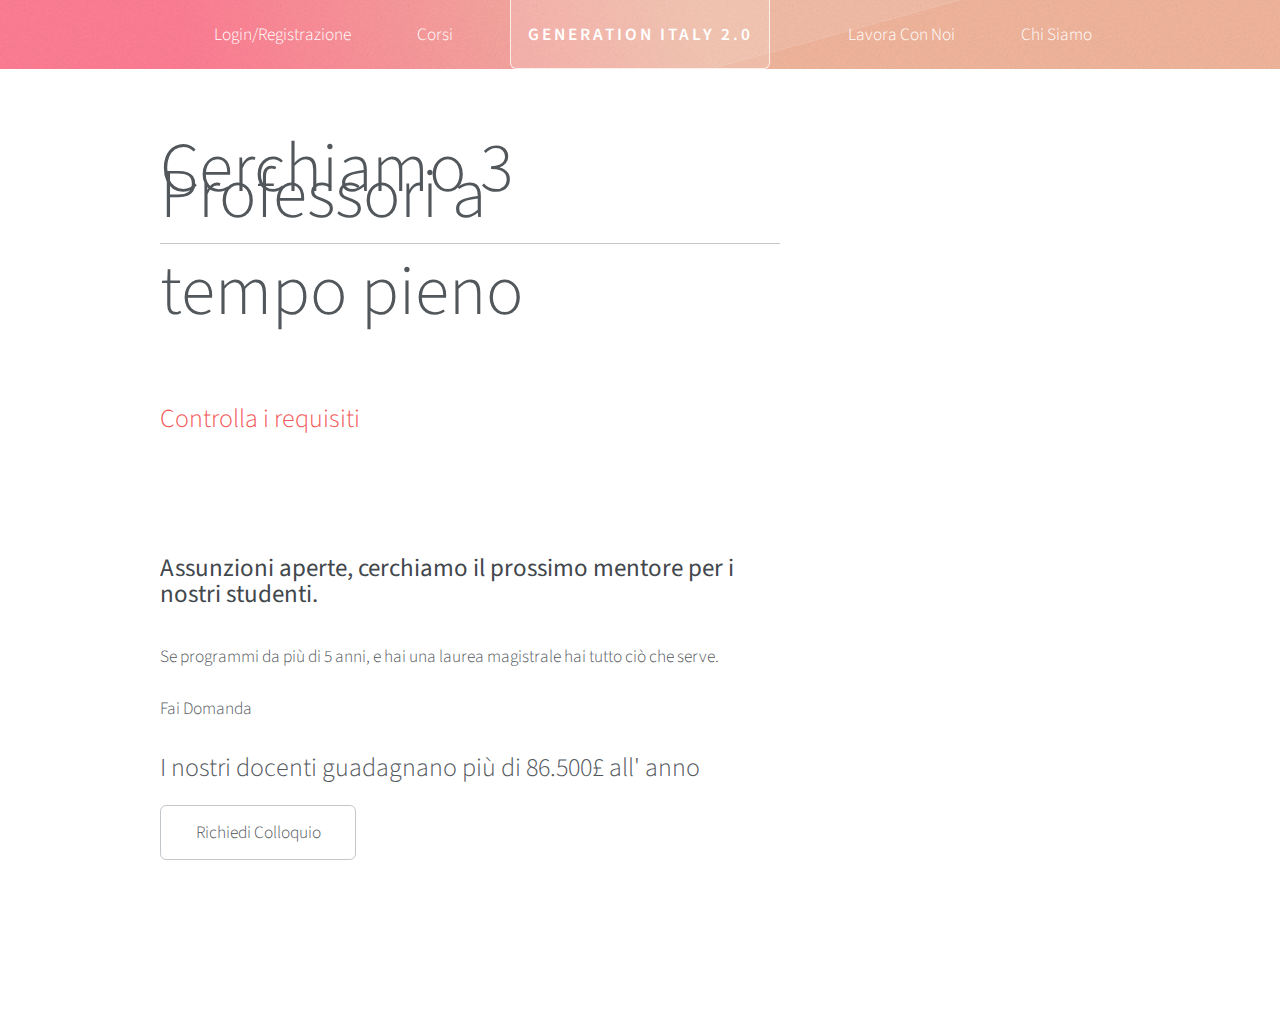
==== assunzioni.html @ 3498b065 "commit 3a pag" ====
<!DOCTYPE HTML>
<!--
	Telephasic by HTML5 UP
	html5up.net | @ajlkn
	Free for personal and commercial use under the CCA 3.0 license (html5up.net/license)
-->
<html>
	<head>
		<title>Generation Italy 2.0</title>
		<meta charset="utf-8" />
		<meta name="viewport" content="width=device-width, initial-scale=1, user-scalable=no" />
		<link rel="stylesheet" href="assets/css/main.css" />
	</head>
	<body class="right-sidebar is-preload">
        <div id="page-wrapper">

			<!-- Header -->
				<div id="header-wrapper">
					<div id="header" class="container">

						<!-- Logo -->
							<h1 id="logo"><a href="index.html">Generation Italy 2.0</a></h1>

						<!-- Nav -->
							<nav id="nav">
								<ul>
									<li>
										<a href="#">Login/Registrazione</a>
										<ul>
											<li><a href="#">Login</a></li>
											<li><a href="#">Registrazione</a></li>
										</ul>
									</li>
									<li><a href="corsi.html">Corsi</a></li>
									<li class="break"><a href="LavoraConNoi.html">Lavora Con Noi</a></li>
									<li><a href="ChiSiamo.html">Chi Siamo</a></li>
								</ul>
							</nav>

					</div>
				</div>

			<!-- Main -->
				<div class="wrapper">
					<div class="container" id="main">
						<div class="row gtr-150">
							<div class="col-8 col-12-narrower">

								<!-- Content -->
									<article id="content">
										<header>
											
                                             <strong><h1 style="font-size: 70px; padding-bottom: 12%;">Cerchiamo 3 Professori a <hr> tempo pieno</h1></strong>
											<p>Controlla i requisiti</p>
										</header>
										<a href="#" class="image featured"><img src="images/pic01.jpg" alt="" /></a>
										<b><p style="font-size: 25px;">Assunzioni aperte, cerchiamo il prossimo mentore per i nostri studenti.</p></b>
										<p>Se programmi da più di 5 anni, e hai una laurea magistrale hai tutto ciò che serve.</p>
                                        <p>Fai Domanda</p>
                                        <h3>I nostri docenti guadagnano più di 86.500£ all' anno</h3>
										<ul class="actions">
											<li><a href="pesceDaprile.html" class="button">Richiedi Colloquio</a></li>
										</ul>
									</article>

							</div>
		<!-- Scripts -->
			<script src="assets/js/jquery.min.js"></script>
			<script src="assets/js/jquery.dropotron.min.js"></script>
			<script src="assets/js/browser.min.js"></script>
			<script src="assets/js/breakpoints.min.js"></script>
			<script src="assets/js/util.js"></script>
			<script src="assets/js/main.js"></script>

	</body>
</html>
---- assets/css/main.css ----
@import url("fontawesome-all.min.css");
@import url("https://fonts.googleapis.com/css?family=Source+Sans+Pro:300,300italic,400,400italic,600");

/*
	Telephasic by HTML5 UP
	html5up.net | @ajlkn
	Free for personal and commercial use under the CCA 3.0 license (html5up.net/license)
*/

html, body, div, span, applet, object,
iframe, h1, h2, h3, h4, h5, h6, p, blockquote,
pre, a, abbr, acronym, address, big, cite,
code, del, dfn, em, img, ins, kbd, q, s, samp,
small, strike, strong, sub, sup, tt, var, b,
u, i, center, dl, dt, dd, ol, ul, li, fieldset,
form, label, legend, table, caption, tbody,
tfoot, thead, tr, th, td, article, aside,
canvas, details, embed, figure, figcaption,
footer, header, hgroup, menu, nav, output, ruby,
section, summary, time, mark, audio, video {
	margin: 0;
	padding: 0;
	border: 0;
	font-size: 100%;
	font: inherit;
	vertical-align: baseline;}

article, aside, details, figcaption, figure,
footer, header, hgroup, menu, nav, section {
	display: block;}

body {
	line-height: 1;
}

ol, ul {
	list-style: none;
}

blockquote, q {
	quotes: none;
}

	blockquote:before, blockquote:after, q:before, q:after {
		content: '';
		content: none;
	}

table {
	border-collapse: collapse;
	border-spacing: 0;
}

body {
	-webkit-text-size-adjust: none;
}

mark {
	background-color: transparent;
	color: inherit;
}

input::-moz-focus-inner {
	border: 0;
	padding: 0;
}

input, select, textarea {
	-moz-appearance: none;
	-webkit-appearance: none;
	-ms-appearance: none;
	appearance: none;
}

/* Basic */

	@-ms-viewport {
		width: device-width;
	}

	html {
		box-sizing: border-box;
	}

	*, *:before, *:after {
		box-sizing: inherit;
	}

	body {
		background: #f5f7fa;
		font-family: 'Source Sans Pro', sans-serif;
		font-weight: 300;
		color: #52575c;
		line-height: 1.75em;
		font-size: 14pt;
	}

		body.is-preload *, body.is-preload *:before, body.is-preload *:after {
			-moz-animation: none !important;
			-webkit-animation: none !important;
			-ms-animation: none !important;
			animation: none !important;
			-moz-transition: none !important;
			-webkit-transition: none !important;
			-ms-transition: none !important;
			transition: none !important;
		}

	input, textarea, select {
		font-family: 'Source Sans Pro', sans-serif;
		font-weight: 300;
		color: #52575c;
		line-height: 1.75em;
		font-size: 15pt;
	}

	h1, h2, h3, h4, h5, h6 {
		font-weight: 300;
		color: #52575c;
	}

	h1 a, h2 a, h3 a, h4 a, h5 a, h6 a {
		color: inherit;
		text-decoration: none;
	}

	h2 {
		font-size: 2em;
		line-height: 1.25em;
	}

	h3 {
		font-size: 1.5em;
		line-height: 1.5em;
	}

	a {
		-moz-transition: color 0.25s ease-in-out, border-color 0.25s ease-in-out, background-color 0.25s ease-in-out;
		-webkit-transition: color 0.25s ease-in-out, border-color 0.25s ease-in-out, background-color 0.25s ease-in-out;
		-ms-transition: color 0.25s ease-in-out, border-color 0.25s ease-in-out, background-color 0.25s ease-in-out;
		transition: color 0.25s ease-in-out, border-color 0.25s ease-in-out, background-color 0.25s ease-in-out;
		color: inherit;
		text-decoration: none;
		border-bottom: dotted 1px #62676c;
	}

		a:hover {
			color: #f35858;
			border-bottom-color: rgba(255, 255, 255, 0);
		}

	strong, b {
		font-weight: 400;
		color: #42474c;
	}

	em, i {
		font-style: italic;
	}

	sub {
		position: relative;
		top: 0.5em;
		font-size: 0.8em;
	}

	sup {
		position: relative;
		top: -0.5em;
		font-size: 0.8em;
	}

	hr {
		border: 0;
		border-top: solid 1px #c2c7cc;
	}

	blockquote {
		border-left: solid 0.5em #c2c7cc;
		padding: 1em 0 1em 2em;
		font-style: italic;
	}

	p, ul, ol, dl, table {
		margin-bottom: 1.5em;
	}

	br.clear {
		clear: both;
	}

	.features {
		margin-bottom: 1.5em;
	}

	.feature {
		text-align: center;
	}

/* Sections/Article */

	section, article {
		margin-bottom: 3em;
	}

	section > :last-child,
	article > :last-child,
	section:last-child,
	article:last-child {
		margin-bottom: 0;
	}

	.row > section, .row > article {
		margin-bottom: 0;
	}

	header {
		margin-bottom: 1.5em;
	}

		header > p {
			display: block;
			color: #f35858;
			padding: 0.75em 0 1em 0;
			font-size: 1.5em;
			line-height: 1.5em;
		}

		header.major {
			text-align: center;
		}

/* Container */

	.container {
		margin: 0 auto;
		max-width: 100%;
		width: 1200px;
	}

		@media screen and (max-width: 1280px) {

			.container {
				width: 960px;
			}

		}

		@media screen and (max-width: 1080px) {

			.container {
				width: 100%;
			}

		}

		@media screen and (max-width: 820px) {

			.container {
				width: 100%;
			}

		}

		@media screen and (max-width: 736px) {

			.container {
				width: 100%;
			}

		}

		@media screen and (max-width: 480px) {

			.container {
				width: 100%;
			}

		}

/* Row */

	.row {
		display: flex;
		flex-wrap: wrap;
		box-sizing: border-box;
		align-items: stretch;
	}

		.row > * {
			box-sizing: border-box;
		}

		.row.gtr-uniform > * > :last-child {
			margin-bottom: 0;
		}

		.row.aln-left {
			justify-content: flex-start;
		}

		.row.aln-center {
			justify-content: center;
		}

		.row.aln-right {
			justify-content: flex-end;
		}

		.row.aln-top {
			align-items: flex-start;
		}

		.row.aln-middle {
			align-items: center;
		}

		.row.aln-bottom {
			align-items: flex-end;
		}

		.row > .imp {
			order: -1;
		}

		.row > .col-1 {
			width: 8.33333%;
		}

		.row > .off-1 {
			margin-left: 8.33333%;
		}

		.row > .col-2 {
			width: 16.66667%;
		}

		.row > .off-2 {
			margin-left: 16.66667%;
		}

		.row > .col-3 {
			width: 25%;
		}

		.row > .off-3 {
			margin-left: 25%;
		}

		.row > .col-4 {
			width: 33.33333%;
		}

		.row > .off-4 {
			margin-left: 33.33333%;
		}

		.row > .col-5 {
			width: 41.66667%;
		}

		.row > .off-5 {
			margin-left: 41.66667%;
		}

		.row > .col-6 {
			width: 50%;
		}

		.row > .off-6 {
			margin-left: 50%;
		}

		.row > .col-7 {
			width: 58.33333%;
		}

		.row > .off-7 {
			margin-left: 58.33333%;
		}

		.row > .col-8 {
			width: 66.66667%;
		}

		.row > .off-8 {
			margin-left: 66.66667%;
		}

		.row > .col-9 {
			width: 75%;
		}

		.row > .off-9 {
			margin-left: 75%;
		}

		.row > .col-10 {
			width: 83.33333%;
		}

		.row > .off-10 {
			margin-left: 83.33333%;
		}

		.row > .col-11 {
			width: 91.66667%;
		}

		.row > .off-11 {
			margin-left: 91.66667%;
		}

		.row > .col-12 {
			width: 100%;
		}

		.row > .off-12 {
			margin-left: 100%;
		}

		.row.gtr-0 {
			margin-top: 0px;
			margin-left: 0px;
		}

			.row.gtr-0 > * {
				padding: 0px 0 0 0px;
			}

			.row.gtr-0.gtr-uniform {
				margin-top: 0px;
			}

				.row.gtr-0.gtr-uniform > * {
					padding-top: 0px;
				}

		.row.gtr-25 {
			margin-top: -12.5px;
			margin-left: -12.5px;
		}

			.row.gtr-25 > * {
				padding: 12.5px 0 0 12.5px;
			}

			.row.gtr-25.gtr-uniform {
				margin-top: -12.5px;
			}

				.row.gtr-25.gtr-uniform > * {
					padding-top: 12.5px;
				}

		.row.gtr-50 {
			margin-top: -25px;
			margin-left: -25px;
		}

			.row.gtr-50 > * {
				padding: 25px 0 0 25px;
			}

			.row.gtr-50.gtr-uniform {
				margin-top: -25px;
			}

				.row.gtr-50.gtr-uniform > * {
					padding-top: 25px;
				}

		.row {
			margin-top: -50px;
			margin-left: -50px;
		}

			.row > * {
				padding: 50px 0 0 50px;
			}

			.row.gtr-uniform {
				margin-top: -50px;
			}

				.row.gtr-uniform > * {
					padding-top: 50px;
				}

		.row.gtr-150 {
			margin-top: -75px;
			margin-left: -75px;
		}

			.row.gtr-150 > * {
				padding: 75px 0 0 75px;
			}

			.row.gtr-150.gtr-uniform {
				margin-top: -75px;
			}

				.row.gtr-150.gtr-uniform > * {
					padding-top: 75px;
				}

		.row.gtr-200 {
			margin-top: -100px;
			margin-left: -100px;
		}

			.row.gtr-200 > * {
				padding: 100px 0 0 100px;
			}

			.row.gtr-200.gtr-uniform {
				margin-top: -100px;
			}

				.row.gtr-200.gtr-uniform > * {
					padding-top: 100px;
				}

		@media screen and (max-width: 1280px) {

			.row {
				display: flex;
				flex-wrap: wrap;
				box-sizing: border-box;
				align-items: stretch;
			}

				.row > * {
					box-sizing: border-box;
				}

				.row.gtr-uniform > * > :last-child {
					margin-bottom: 0;
				}

				.row.aln-left {
					justify-content: flex-start;
				}

				.row.aln-center {
					justify-content: center;
				}

				.row.aln-right {
					justify-content: flex-end;
				}

				.row.aln-top {
					align-items: flex-start;
				}

				.row.aln-middle {
					align-items: center;
				}

				.row.aln-bottom {
					align-items: flex-end;
				}

				.row > .imp-normal {
					order: -1;
				}

				.row > .col-1-normal {
					width: 8.33333%;
				}

				.row > .off-1-normal {
					margin-left: 8.33333%;
				}

				.row > .col-2-normal {
					width: 16.66667%;
				}

				.row > .off-2-normal {
					margin-left: 16.66667%;
				}

				.row > .col-3-normal {
					width: 25%;
				}

				.row > .off-3-normal {
					margin-left: 25%;
				}

				.row > .col-4-normal {
					width: 33.33333%;
				}

				.row > .off-4-normal {
					margin-left: 33.33333%;
				}

				.row > .col-5-normal {
					width: 41.66667%;
				}

				.row > .off-5-normal {
					margin-left: 41.66667%;
				}

				.row > .col-6-normal {
					width: 50%;
				}

				.row > .off-6-normal {
					margin-left: 50%;
				}

				.row > .col-7-normal {
					width: 58.33333%;
				}

				.row > .off-7-normal {
					margin-left: 58.33333%;
				}

				.row > .col-8-normal {
					width: 66.66667%;
				}

				.row > .off-8-normal {
					margin-left: 66.66667%;
				}

				.row > .col-9-normal {
					width: 75%;
				}

				.row > .off-9-normal {
					margin-left: 75%;
				}

				.row > .col-10-normal {
					width: 83.33333%;
				}

				.row > .off-10-normal {
					margin-left: 83.33333%;
				}

				.row > .col-11-normal {
					width: 91.66667%;
				}

				.row > .off-11-normal {
					margin-left: 91.66667%;
				}

				.row > .col-12-normal {
					width: 100%;
				}

				.row > .off-12-normal {
					margin-left: 100%;
				}

				.row.gtr-0 {
					margin-top: 0px;
					margin-left: 0px;
				}

					.row.gtr-0 > * {
						padding: 0px 0 0 0px;
					}

					.row.gtr-0.gtr-uniform {
						margin-top: 0px;
					}

						.row.gtr-0.gtr-uniform > * {
							padding-top: 0px;
						}

				.row.gtr-25 {
					margin-top: -10px;
					margin-left: -10px;
				}

					.row.gtr-25 > * {
						padding: 10px 0 0 10px;
					}

					.row.gtr-25.gtr-uniform {
						margin-top: -10px;
					}

						.row.gtr-25.gtr-uniform > * {
							padding-top: 10px;
						}

				.row.gtr-50 {
					margin-top: -20px;
					margin-left: -20px;
				}

					.row.gtr-50 > * {
						padding: 20px 0 0 20px;
					}

					.row.gtr-50.gtr-uniform {
						margin-top: -20px;
					}

						.row.gtr-50.gtr-uniform > * {
							padding-top: 20px;
						}

				.row {
					margin-top: -40px;
					margin-left: -40px;
				}

					.row > * {
						padding: 40px 0 0 40px;
					}

					.row.gtr-uniform {
						margin-top: -40px;
					}

						.row.gtr-uniform > * {
							padding-top: 40px;
						}

				.row.gtr-150 {
					margin-top: -60px;
					margin-left: -60px;
				}

					.row.gtr-150 > * {
						padding: 60px 0 0 60px;
					}

					.row.gtr-150.gtr-uniform {
						margin-top: -60px;
					}

						.row.gtr-150.gtr-uniform > * {
							padding-top: 60px;
						}

				.row.gtr-200 {
					margin-top: -80px;
					margin-left: -80px;
				}

					.row.gtr-200 > * {
						padding: 80px 0 0 80px;
					}

					.row.gtr-200.gtr-uniform {
						margin-top: -80px;
					}

						.row.gtr-200.gtr-uniform > * {
							padding-top: 80px;
						}

		}

		@media screen and (max-width: 1080px) {

			.row {
				display: flex;
				flex-wrap: wrap;
				box-sizing: border-box;
				align-items: stretch;
			}

				.row > * {
					box-sizing: border-box;
				}

				.row.gtr-uniform > * > :last-child {
					margin-bottom: 0;
				}

				.row.aln-left {
					justify-content: flex-start;
				}

				.row.aln-center {
					justify-content: center;
				}

				.row.aln-right {
					justify-content: flex-end;
				}

				.row.aln-top {
					align-items: flex-start;
				}

				.row.aln-middle {
					align-items: center;
				}

				.row.aln-bottom {
					align-items: flex-end;
				}

				.row > .imp-narrow {
					order: -1;
				}

				.row > .col-1-narrow {
					width: 8.33333%;
				}

				.row > .off-1-narrow {
					margin-left: 8.33333%;
				}

				.row > .col-2-narrow {
					width: 16.66667%;
				}

				.row > .off-2-narrow {
					margin-left: 16.66667%;
				}

				.row > .col-3-narrow {
					width: 25%;
				}

				.row > .off-3-narrow {
					margin-left: 25%;
				}

				.row > .col-4-narrow {
					width: 33.33333%;
				}

				.row > .off-4-narrow {
					margin-left: 33.33333%;
				}

				.row > .col-5-narrow {
					width: 41.66667%;
				}

				.row > .off-5-narrow {
					margin-left: 41.66667%;
				}

				.row > .col-6-narrow {
					width: 50%;
				}

				.row > .off-6-narrow {
					margin-left: 50%;
				}

				.row > .col-7-narrow {
					width: 58.33333%;
				}

				.row > .off-7-narrow {
					margin-left: 58.33333%;
				}

				.row > .col-8-narrow {
					width: 66.66667%;
				}

				.row > .off-8-narrow {
					margin-left: 66.66667%;
				}

				.row > .col-9-narrow {
					width: 75%;
				}

				.row > .off-9-narrow {
					margin-left: 75%;
				}

				.row > .col-10-narrow {
					width: 83.33333%;
				}

				.row > .off-10-narrow {
					margin-left: 83.33333%;
				}

				.row > .col-11-narrow {
					width: 91.66667%;
				}

				.row > .off-11-narrow {
					margin-left: 91.66667%;
				}

				.row > .col-12-narrow {
					width: 100%;
				}

				.row > .off-12-narrow {
					margin-left: 100%;
				}

				.row.gtr-0 {
					margin-top: 0px;
					margin-left: 0px;
				}

					.row.gtr-0 > * {
						padding: 0px 0 0 0px;
					}

					.row.gtr-0.gtr-uniform {
						margin-top: 0px;
					}

						.row.gtr-0.gtr-uniform > * {
							padding-top: 0px;
						}

				.row.gtr-25 {
					margin-top: -10px;
					margin-left: -10px;
				}

					.row.gtr-25 > * {
						padding: 10px 0 0 10px;
					}

					.row.gtr-25.gtr-uniform {
						margin-top: -10px;
					}

						.row.gtr-25.gtr-uniform > * {
							padding-top: 10px;
						}

				.row.gtr-50 {
					margin-top: -20px;
					margin-left: -20px;
				}

					.row.gtr-50 > * {
						padding: 20px 0 0 20px;
					}

					.row.gtr-50.gtr-uniform {
						margin-top: -20px;
					}

						.row.gtr-50.gtr-uniform > * {
							padding-top: 20px;
						}

				.row {
					margin-top: -40px;
					margin-left: -40px;
				}

					.row > * {
						padding: 40px 0 0 40px;
					}

					.row.gtr-uniform {
						margin-top: -40px;
					}

						.row.gtr-uniform > * {
							padding-top: 40px;
						}

				.row.gtr-150 {
					margin-top: -60px;
					margin-left: -60px;
				}

					.row.gtr-150 > * {
						padding: 60px 0 0 60px;
					}

					.row.gtr-150.gtr-uniform {
						margin-top: -60px;
					}

						.row.gtr-150.gtr-uniform > * {
							padding-top: 60px;
						}

				.row.gtr-200 {
					margin-top: -80px;
					margin-left: -80px;
				}

					.row.gtr-200 > * {
						padding: 80px 0 0 80px;
					}

					.row.gtr-200.gtr-uniform {
						margin-top: -80px;
					}

						.row.gtr-200.gtr-uniform > * {
							padding-top: 80px;
						}

		}

		@media screen and (max-width: 820px) {

			.row {
				display: flex;
				flex-wrap: wrap;
				box-sizing: border-box;
				align-items: stretch;
			}

				.row > * {
					box-sizing: border-box;
				}

				.row.gtr-uniform > * > :last-child {
					margin-bottom: 0;
				}

				.row.aln-left {
					justify-content: flex-start;
				}

				.row.aln-center {
					justify-content: center;
				}

				.row.aln-right {
					justify-content: flex-end;
				}

				.row.aln-top {
					align-items: flex-start;
				}

				.row.aln-middle {
					align-items: center;
				}

				.row.aln-bottom {
					align-items: flex-end;
				}

				.row > .imp-narrower {
					order: -1;
				}

				.row > .col-1-narrower {
					width: 8.33333%;
				}

				.row > .off-1-narrower {
					margin-left: 8.33333%;
				}

				.row > .col-2-narrower {
					width: 16.66667%;
				}

				.row > .off-2-narrower {
					margin-left: 16.66667%;
				}

				.row > .col-3-narrower {
					width: 25%;
				}

				.row > .off-3-narrower {
					margin-left: 25%;
				}

				.row > .col-4-narrower {
					width: 33.33333%;
				}

				.row > .off-4-narrower {
					margin-left: 33.33333%;
				}

				.row > .col-5-narrower {
					width: 41.66667%;
				}

				.row > .off-5-narrower {
					margin-left: 41.66667%;
				}

				.row > .col-6-narrower {
					width: 50%;
				}

				.row > .off-6-narrower {
					margin-left: 50%;
				}

				.row > .col-7-narrower {
					width: 58.33333%;
				}

				.row > .off-7-narrower {
					margin-left: 58.33333%;
				}

				.row > .col-8-narrower {
					width: 66.66667%;
				}

				.row > .off-8-narrower {
					margin-left: 66.66667%;
				}

				.row > .col-9-narrower {
					width: 75%;
				}

				.row > .off-9-narrower {
					margin-left: 75%;
				}

				.row > .col-10-narrower {
					width: 83.33333%;
				}

				.row > .off-10-narrower {
					margin-left: 83.33333%;
				}

				.row > .col-11-narrower {
					width: 91.66667%;
				}

				.row > .off-11-narrower {
					margin-left: 91.66667%;
				}

				.row > .col-12-narrower {
					width: 100%;
				}

				.row > .off-12-narrower {
					margin-left: 100%;
				}

				.row.gtr-0 {
					margin-top: 0px;
					margin-left: 0px;
				}

					.row.gtr-0 > * {
						padding: 0px 0 0 0px;
					}

					.row.gtr-0.gtr-uniform {
						margin-top: 0px;
					}

						.row.gtr-0.gtr-uniform > * {
							padding-top: 0px;
						}

				.row.gtr-25 {
					margin-top: -7.5px;
					margin-left: -7.5px;
				}

					.row.gtr-25 > * {
						padding: 7.5px 0 0 7.5px;
					}

					.row.gtr-25.gtr-uniform {
						margin-top: -7.5px;
					}

						.row.gtr-25.gtr-uniform > * {
							padding-top: 7.5px;
						}

				.row.gtr-50 {
					margin-top: -15px;
					margin-left: -15px;
				}

					.row.gtr-50 > * {
						padding: 15px 0 0 15px;
					}

					.row.gtr-50.gtr-uniform {
						margin-top: -15px;
					}

						.row.gtr-50.gtr-uniform > * {
							padding-top: 15px;
						}

				.row {
					margin-top: -30px;
					margin-left: -30px;
				}

					.row > * {
						padding: 30px 0 0 30px;
					}

					.row.gtr-uniform {
						margin-top: -30px;
					}

						.row.gtr-uniform > * {
							padding-top: 30px;
						}

				.row.gtr-150 {
					margin-top: -45px;
					margin-left: -45px;
				}

					.row.gtr-150 > * {
						padding: 45px 0 0 45px;
					}

					.row.gtr-150.gtr-uniform {
						margin-top: -45px;
					}

						.row.gtr-150.gtr-uniform > * {
							padding-top: 45px;
						}

				.row.gtr-200 {
					margin-top: -60px;
					margin-left: -60px;
				}

					.row.gtr-200 > * {
						padding: 60px 0 0 60px;
					}

					.row.gtr-200.gtr-uniform {
						margin-top: -60px;
					}

						.row.gtr-200.gtr-uniform > * {
							padding-top: 60px;
						}

		}

		@media screen and (max-width: 736px) {

			.row {
				display: flex;
				flex-wrap: wrap;
				box-sizing: border-box;
				align-items: stretch;
			}

				.row > * {
					box-sizing: border-box;
				}

				.row.gtr-uniform > * > :last-child {
					margin-bottom: 0;
				}

				.row.aln-left {
					justify-content: flex-start;
				}

				.row.aln-center {
					justify-content: center;
				}

				.row.aln-right {
					justify-content: flex-end;
				}

				.row.aln-top {
					align-items: flex-start;
				}

				.row.aln-middle {
					align-items: center;
				}

				.row.aln-bottom {
					align-items: flex-end;
				}

				.row > .imp-mobile {
					order: -1;
				}

				.row > .col-1-mobile {
					width: 8.33333%;
				}

				.row > .off-1-mobile {
					margin-left: 8.33333%;
				}

				.row > .col-2-mobile {
					width: 16.66667%;
				}

				.row > .off-2-mobile {
					margin-left: 16.66667%;
				}

				.row > .col-3-mobile {
					width: 25%;
				}

				.row > .off-3-mobile {
					margin-left: 25%;
				}

				.row > .col-4-mobile {
					width: 33.33333%;
				}

				.row > .off-4-mobile {
					margin-left: 33.33333%;
				}

				.row > .col-5-mobile {
					width: 41.66667%;
				}

				.row > .off-5-mobile {
					margin-left: 41.66667%;
				}

				.row > .col-6-mobile {
					width: 50%;
				}

				.row > .off-6-mobile {
					margin-left: 50%;
				}

				.row > .col-7-mobile {
					width: 58.33333%;
				}

				.row > .off-7-mobile {
					margin-left: 58.33333%;
				}

				.row > .col-8-mobile {
					width: 66.66667%;
				}

				.row > .off-8-mobile {
					margin-left: 66.66667%;
				}

				.row > .col-9-mobile {
					width: 75%;
				}

				.row > .off-9-mobile {
					margin-left: 75%;
				}

				.row > .col-10-mobile {
					width: 83.33333%;
				}

				.row > .off-10-mobile {
					margin-left: 83.33333%;
				}

				.row > .col-11-mobile {
					width: 91.66667%;
				}

				.row > .off-11-mobile {
					margin-left: 91.66667%;
				}

				.row > .col-12-mobile {
					width: 100%;
				}

				.row > .off-12-mobile {
					margin-left: 100%;
				}

				.row.gtr-0 {
					margin-top: 0px;
					margin-left: 0px;
				}

					.row.gtr-0 > * {
						padding: 0px 0 0 0px;
					}

					.row.gtr-0.gtr-uniform {
						margin-top: 0px;
					}

						.row.gtr-0.gtr-uniform > * {
							padding-top: 0px;
						}

				.row.gtr-25 {
					margin-top: -5px;
					margin-left: -5px;
				}

					.row.gtr-25 > * {
						padding: 5px 0 0 5px;
					}

					.row.gtr-25.gtr-uniform {
						margin-top: -5px;
					}

						.row.gtr-25.gtr-uniform > * {
							padding-top: 5px;
						}

				.row.gtr-50 {
					margin-top: -10px;
					margin-left: -10px;
				}

					.row.gtr-50 > * {
						padding: 10px 0 0 10px;
					}

					.row.gtr-50.gtr-uniform {
						margin-top: -10px;
					}

						.row.gtr-50.gtr-uniform > * {
							padding-top: 10px;
						}

				.row {
					margin-top: -20px;
					margin-left: -20px;
				}

					.row > * {
						padding: 20px 0 0 20px;
					}

					.row.gtr-uniform {
						margin-top: -20px;
					}

						.row.gtr-uniform > * {
							padding-top: 20px;
						}

				.row.gtr-150 {
					margin-top: -30px;
					margin-left: -30px;
				}

					.row.gtr-150 > * {
						padding: 30px 0 0 30px;
					}

					.row.gtr-150.gtr-uniform {
						margin-top: -30px;
					}

						.row.gtr-150.gtr-uniform > * {
							padding-top: 30px;
						}

				.row.gtr-200 {
					margin-top: -40px;
					margin-left: -40px;
				}

					.row.gtr-200 > * {
						padding: 40px 0 0 40px;
					}

					.row.gtr-200.gtr-uniform {
						margin-top: -40px;
					}

						.row.gtr-200.gtr-uniform > * {
							padding-top: 40px;
						}

		}

		@media screen and (max-width: 480px) {

			.row {
				display: flex;
				flex-wrap: wrap;
				box-sizing: border-box;
				align-items: stretch;
			}

				.row > * {
					box-sizing: border-box;
				}

				.row.gtr-uniform > * > :last-child {
					margin-bottom: 0;
				}

				.row.aln-left {
					justify-content: flex-start;
				}

				.row.aln-center {
					justify-content: center;
				}

				.row.aln-right {
					justify-content: flex-end;
				}

				.row.aln-top {
					align-items: flex-start;
				}

				.row.aln-middle {
					align-items: center;
				}

				.row.aln-bottom {
					align-items: flex-end;
				}

				.row > .imp-mobilep {
					order: -1;
				}

				.row > .col-1-mobilep {
					width: 8.33333%;
				}

				.row > .off-1-mobilep {
					margin-left: 8.33333%;
				}

				.row > .col-2-mobilep {
					width: 16.66667%;
				}

				.row > .off-2-mobilep {
					margin-left: 16.66667%;
				}

				.row > .col-3-mobilep {
					width: 25%;
				}

				.row > .off-3-mobilep {
					margin-left: 25%;
				}

				.row > .col-4-mobilep {
					width: 33.33333%;
				}

				.row > .off-4-mobilep {
					margin-left: 33.33333%;
				}

				.row > .col-5-mobilep {
					width: 41.66667%;
				}

				.row > .off-5-mobilep {
					margin-left: 41.66667%;
				}

				.row > .col-6-mobilep {
					width: 50%;
				}

				.row > .off-6-mobilep {
					margin-left: 50%;
				}

				.row > .col-7-mobilep {
					width: 58.33333%;
				}

				.row > .off-7-mobilep {
					margin-left: 58.33333%;
				}

				.row > .col-8-mobilep {
					width: 66.66667%;
				}

				.row > .off-8-mobilep {
					margin-left: 66.66667%;
				}

				.row > .col-9-mobilep {
					width: 75%;
				}

				.row > .off-9-mobilep {
					margin-left: 75%;
				}

				.row > .col-10-mobilep {
					width: 83.33333%;
				}

				.row > .off-10-mobilep {
					margin-left: 83.33333%;
				}

				.row > .col-11-mobilep {
					width: 91.66667%;
				}

				.row > .off-11-mobilep {
					margin-left: 91.66667%;
				}

				.row > .col-12-mobilep {
					width: 100%;
				}

				.row > .off-12-mobilep {
					margin-left: 100%;
				}

				.row.gtr-0 {
					margin-top: 0px;
					margin-left: 0px;
				}

					.row.gtr-0 > * {
						padding: 0px 0 0 0px;
					}

					.row.gtr-0.gtr-uniform {
						margin-top: 0px;
					}

						.row.gtr-0.gtr-uniform > * {
							padding-top: 0px;
						}

				.row.gtr-25 {
					margin-top: -5px;
					margin-left: -5px;
				}

					.row.gtr-25 > * {
						padding: 5px 0 0 5px;
					}

					.row.gtr-25.gtr-uniform {
						margin-top: -5px;
					}

						.row.gtr-25.gtr-uniform > * {
							padding-top: 5px;
						}

				.row.gtr-50 {
					margin-top: -10px;
					margin-left: -10px;
				}

					.row.gtr-50 > * {
						padding: 10px 0 0 10px;
					}

					.row.gtr-50.gtr-uniform {
						margin-top: -10px;
					}

						.row.gtr-50.gtr-uniform > * {
							padding-top: 10px;
						}

				.row {
					margin-top: -20px;
					margin-left: -20px;
				}

					.row > * {
						padding: 20px 0 0 20px;
					}

					.row.gtr-uniform {
						margin-top: -20px;
					}

						.row.gtr-uniform > * {
							padding-top: 20px;
						}

				.row.gtr-150 {
					margin-top: -30px;
					margin-left: -30px;
				}

					.row.gtr-150 > * {
						padding: 30px 0 0 30px;
					}

					.row.gtr-150.gtr-uniform {
						margin-top: -30px;
					}

						.row.gtr-150.gtr-uniform > * {
							padding-top: 30px;
						}

				.row.gtr-200 {
					margin-top: -40px;
					margin-left: -40px;
				}

					.row.gtr-200 > * {
						padding: 40px 0 0 40px;
					}

					.row.gtr-200.gtr-uniform {
						margin-top: -40px;
					}

						.row.gtr-200.gtr-uniform > * {
							padding-top: 40px;
						}

		}

/* Image */

	.image {
		-moz-transition: opacity 0.25s ease-in-out;
		-webkit-transition: opacity 0.25s ease-in-out;
		-ms-transition: opacity 0.25s ease-in-out;
		transition: opacity 0.25s ease-in-out;
		display: inline-block;
		outline: 0;
		border: 0;
	}

		.image img {
			display: block;
			width: 100%;
		}

		.image.fit {
			display: block;
			width: 100%;
		}

		.image.featured {
			display: block;
			width: 100%;
			margin: 0 0 3em 0;
		}

		.image.left {
			float: left;
			margin: 0 2em 2em 0;
		}

		.image.centered {
			display: block;
			margin: 0 0 3em 0;
		}

			.image.centered img {
				margin: 0 auto;
				width: auto;
			}

	a.image:hover {
		opacity: 0.85;
	}

/* List */

	ul {
		list-style: disc;
		padding-left: 1em;
	}

		ul li {
			padding-left: 0.5em;
		}

	ol {
		list-style: decimal;
		padding-left: 1.25em;
	}

		ol li {
			padding-left: 0.25em;
		}

/* Actions */

	ul.actions {
		padding-top: 1em;
		list-style: none;
		padding-left: 0;
	}

		ul.actions.major {
			text-align: center;
		}

		ul.actions li {
			display: inline-block;
			margin-left: 1em;
			padding-left: 0;
		}

			ul.actions li:first-child {
				margin-left: 0;
			}

/* Divided */

	ul.divided {
		list-style: none;
		padding-left: 0;
	}

		ul.divided li {
			border-top: solid 1px #d2d7dc;
			padding-top: 2em;
			margin-top: 2em;
			padding-left: 0;
		}

			ul.divided li:first-child {
				padding-top: 0;
				margin-top: 0;
				border-top: 0;
			}

/* Icons */

	ul.icons {
		list-style: none;
		padding-left: 0;
	}

		ul.icons li {
			padding-left: 0;
		}

			ul.icons li:before {
				display: inline-block;
				color: #fff;
				background: #61666b;
				width: 2.5em;
				height: 2.5em;
				border-radius: 0.35em;
				text-align: center;
				line-height: 2.5em;
				margin-right: 0.75em;
			}

/* Menu */

	ul.menu {
		list-style: none;
		padding-left: 0;
	}

		ul.menu li {
			display: inline-block;
			border-left: solid 1px #d2d7dc;
			padding-left: 1em;
			margin-left: 1em;
		}

			ul.menu li:first-child {
				border-left: 0;
				padding-left: 0;
				margin-left: 0;
			}

/* Form */

	form .actions {
		padding-top: 0;
	}

	form label {
		display: block;
		font-weight: 300;
		color: #52575c;
		margin: 0 0 0.5em 0;
	}

	form input[type="text"],
	form input[type="email"],
	form input[type="password"],
	form select,
	form textarea {
		-moz-transition: background-color 0.25s ease-in-out;
		-webkit-transition: background-color 0.25s ease-in-out;
		-ms-transition: background-color 0.25s ease-in-out;
		transition: background-color 0.25s ease-in-out;
		-webkit-appearance: none;
		display: block;
		background: #f9fbfe;
		border: solid 1px #d2d7dc;
		border-radius: 0.35em;
		width: 100%;
		line-height: 1.5em;
		padding: 0.75em;
	}

		form input[type="text"]:focus,
		form input[type="email"]:focus,
		form input[type="password"]:focus,
		form select:focus,
		form textarea:focus {
			background: #fff;
		}

	form textarea {
		min-height: 7em;
	}

	form ::-webkit-input-placeholder {
		color: #555 !important;
	}

	form :-moz-placeholder {
		color: #555 !important;
	}

	form ::-moz-placeholder {
		color: #555 !important;
	}

	form :-ms-input-placeholder {
		color: #555 !important;
	}

	form ::-moz-focus-inner {
		border: 0;
	}

/* Table */

	table {
		width: 100%;
	}

		table.default {
			width: 100%;
		}

			table.default tbody tr {
				border-top: solid 1px #D2D7DC;
			}

				table.default tbody tr:nth-child(2n+1) {
					background: #f9fbfe;
				}

			table.default td {
				padding: 0.5em 1em 0.5em 1em;
			}

			table.default th {
				text-align: left;
				font-weight: 400;
				padding: 0.5em 1em 0.5em 1em;
			}

			table.default tfoot {
				border-top: solid 1px #D2D7DC;
			}

/* Button */

	input[type="button"],
	input[type="submit"],
	input[type="reset"],
	button,
	.button {
		-moz-transition: color 0.25s ease-in-out, border-color 0.25s ease-in-out, background-color 0.25s ease-in-out;
		-webkit-transition: color 0.25s ease-in-out, border-color 0.25s ease-in-out, background-color 0.25s ease-in-out;
		-ms-transition: color 0.25s ease-in-out, border-color 0.25s ease-in-out, background-color 0.25s ease-in-out;
		transition: color 0.25s ease-in-out, border-color 0.25s ease-in-out, background-color 0.25s ease-in-out;
		display: inline-block;
		color: inherit;
		background: none;
		text-decoration: none;
		border: solid 1px #c2c7cc;
		border-radius: 0.35em;
		padding: 0.8em 2em 0.8em 2em;
		cursor: pointer;
		outline: 0;
	}

		input[type="button"]:hover,
		input[type="submit"]:hover,
		input[type="reset"]:hover,
		button:hover,
		.button:hover {
			color: #f35858;
			border-color: rgba(243, 88, 88, 0.5);
		}

/* Icons */

	.icon {
		text-decoration: none;
		text-decoration: none;
	}

		.icon:before {
			-moz-osx-font-smoothing: grayscale;
			-webkit-font-smoothing: antialiased;
			display: inline-block;
			font-style: normal;
			font-variant: normal;
			text-rendering: auto;
			line-height: 1;
			text-transform: none !important;
			font-family: 'Font Awesome 5 Free';
			font-weight: 400;
		}

		.icon:before {
			line-height: inherit;
		}

		.icon > .label {
			display: none;
		}

		.icon.solid:before {
			font-weight: 900;
		}

		.icon.brands:before {
			font-family: 'Font Awesome 5 Brands';
		}

/* Wrappers */

	.wrapper {
		position: relative;
		background: #fff;
		overflow-x: hidden;
		padding: 6em 0 6em 0;
	}

	.image-wrapper {
		position: relative;
	}

		.image-wrapper .image {
			position: relative;
			z-index: 2;
		}

		.image-wrapper.first:before {
			content: '';
			display: block;
			width: 2000%;
			height: 100%;
			position: absolute;
			left: -1000%;
			top: 0;
			z-index: 1;
			box-shadow: inset 0px 0px 0px 1px #e8e8e8;
			background: #f6f8fb url("images/image-wrapper.svg");
		}

	#header-wrapper {
		position: relative;
		padding: 4em 0 2em 0;
		background-image: url("images/header.svg");
		background-image: url("images/overlay.png"), url("images/header.svg"), -moz-linear-gradient(75deg, #FF7088 15%, #F2B69D 55%);
		background-image: url("images/overlay.png"), url("images/header.svg"), -webkit-linear-gradient(75deg, #FF7088 15%, #F2B69D 55%);
		background-image: url("images/overlay.png"), url("images/header.svg"), -ms-linear-gradient(75deg, #FF7088 15%, #F2B69D 55%);
		background-image: url("images/overlay.png"), url("images/header.svg"), linear-gradient(75deg, #FF7088 15%, #F2B69D 55%);
		background-color: #f08c89;
		background-size: 100% 620%;
		background-size: 128px 128px, 100% 620%, auto;
		background-repeat: repeat, no-repeat, no-repeat;
	}

	.homepage #header-wrapper {
		padding: 10em 0 6em 0;
		background-size: 128px 128px, 100% 100%, auto;
	}

	#promo-wrapper {
		position: relative;
		background-image: url("images/overlay.png"), url("../../images/promo.jpg");
		background-size: 192px 192px, cover;
		background-position: top left, center center;
		color: #fff;
		text-align: center;
		padding: 6em 0 6em 0;
	}

	#footer-wrapper {
		-webkit-transform: translate3d(0, 0, 0);
		position: relative;
		border-top: solid 1px #c2c7cc;
		padding: 6em 0 6em 0;
		background-image: url("images/overlay.png"), url("images/footer.svg");
		background-size: 128px 128px,				100% 100%;
	}

/* Header */

	#logo {
		position: absolute;
		z-index: 1;
		top: 0;
		left: 50%;
		width: 15em;
		margin-left: -7.5em;
	}

		#logo a {
			display: block;
			width: 100%;
			height: 4em;
			line-height: 4em;
			background: rgba(255, 255, 255, 0.15);
			border: solid 1px;
			border-color: #fff;
			border-color: rgba(255, 255, 255, 0.75);
			border-top: 0;
			border-radius: 0 0 0.35em 0.35em;
			color: #fff;
			display: inline-block;
			font-weight: 600;
			letter-spacing: 3px;
			text-align: center;
			text-transform: uppercase;
		}

	#nav {
		text-align: center;
		position: absolute;
		top: 0;
		left: 0;
		width: 100%;
		height: 4em;
		line-height: 4em;
	}

		#nav > ul {
			margin: 0;
		}

			#nav > ul > li {
				display: inline-block;
				margin-left: 1em;
			}

				#nav > ul > li > ul {
					display: none;
				}

				#nav > ul > li > span, #nav > ul > li > a {
					color: #fff;
					text-decoration: none;
					outline: 0;
					border: 0;
					border: solid 1px rgba(255, 255, 255, 0);
					border-radius: 0.35em;
					padding: 0.3em 1em 0.3em 1em;
					-moz-transition: border-color 0.25s ease-in-out, background-color 0.25s ease-in-out;
					-webkit-transition: border-color 0.25s ease-in-out, background-color 0.25s ease-in-out;
					-o-transition: border-color 0.25s ease-in-out, background-color 0.25s ease-in-out;
					-ms-transition: border-color 0.25s ease-in-out, background-color 0.25s ease-in-out;
					transition: border-color 0.25s ease-in-out, background-color 0.25s ease-in-out;
				}

				#nav > ul > li.active > span, #nav > ul > li.active > a {
					border-color: rgba(255, 255, 255, 0.75);
					background-color: rgba(255, 255, 255, 0.15);
					color: #fff;
				}

				#nav > ul > li:first-child {
					margin-left: 0;
				}

				#nav > ul > li.break {
					margin-left: 20em;
				}

	.dropotron {
		text-align: left;
		line-height: 2em;
		border-radius: 0.35em;
		min-width: 12em;
		background: #fff;
		line-height: 1em;
		padding: 0.85em 0 0.85em 0;
		box-shadow: 0px 1px 3px 0px rgba(0, 0, 0, 0.25);
		margin-top: -0.8em;
		list-style: none;
	}

		.dropotron a, .dropotron span {
			display: block;
			padding: 0.65em 1em 0.65em 1em;
			border-top: solid 1px #e8e8e8;
			border-bottom: 0;
		}

		.dropotron li {
			padding-left: 0;
		}

			.dropotron li:first-child > a, .dropotron li:first-child > span {
				border-top: 0;
			}

			.dropotron li.active > a, .dropotron li.active > span {
				color: #f35858;
			}

		.dropotron.level-0 {
			font-size: 0.9em;
			margin-top: 0;
		}

			.dropotron.level-0:before {
				content: '';
				position: absolute;
				top: -1em;
				width: 1em;
				height: 1em;
				border-bottom: solid 0.5em #fff;
				border-left: solid 0.5em rgba(255, 255, 255, 0);
				border-right: solid 0.5em rgba(255, 255, 255, 0);
			}

			.dropotron.level-0.center:before {
				left: 50%;
				margin-left: -0.5em;
			}

			.dropotron.level-0.left:before {
				left: 1em;
			}

			.dropotron.level-0.right:before {
				right: 1em;
			}

/* Hero */

	#hero {
		position: relative;
		color: #fff;
		text-align: center;
		z-index: 1;
	}

		#hero h2 {
			color: #fff;
			font-size: 3em;
		}

		#hero strong {
			color: inherit;
		}

		#hero header > span {
			color: #fff;
		}

		#hero p {
			font-size: 1.5em;
			line-height: 1.5em;
		}

		#hero .button {
			background: #fff;
			border-color: rgba(255, 255, 255, 0);
			color: #f08c89;
			font-size: 1.25em;
		}

			#hero .button:hover {
				border-color: rgba(255, 255, 255, 0.75);
				background-color: rgba(255, 255, 255, 0.15);
				color: #fff;
			}

		#hero a {
			color: #fff;
			border-color: #fff;
			border-color: rgba(255, 255, 255, 0.5);
		}

			#hero a:hover {
				border-color: rgba(255, 255, 255, 0);
			}

/* Promo */

	#promo {
		background: rgba(255, 255, 255, 0.05);
		border: solid 1px rgba(255, 255, 255, 0.25);
		border-radius: 0.5em;
		padding: 1.75em 2.5em 1.75em 2.5em;
		display: inline-block;
		position: relative;
		z-index: 1;
	}

		#promo h2 {
			color: #fff;
			display: inline-block;
			margin-right: 1em;
			font-size: 1.75em;
		}

		#promo .button {
			background: #fff;
			border-color: rgba(255, 255, 255, 0);
			color: #27636B;
			font-size: 1.25em;
		}

			#promo .button:hover {
				border-color: rgba(255, 255, 255, 0.75);
				background-color: rgba(255, 255, 255, 0.15);
				color: #fff;
			}

/* Main */

	#main {
		padding-bottom: 4em;
	}

/* Sidebar */

	#sidebar section {
		border-top: solid 1px #d2d7dc;
		margin-top: 3em;
		padding-top: 3em;
	}

		#sidebar section:first-child {
			border-top: 0;
			margin-top: 0;
			padding-top: 0;
		}

/* Footer */

	#footer {
		position: relative;
		z-index: 1;
	}

		#footer header.major {
			margin-bottom: 3em;
		}

/* Copyright */

	#copyright {
		position: relative;
		z-index: 1;
		text-align: center;
		border-top: solid 1px #d2d7dc;
		color: #a2a7ac;
		padding-top: 4em;
		margin-top: 6em;
	}

/* Normal */

	@media screen and (max-width: 1280px) {

		/* Basic */

			body, input, textarea, select {
				line-height: 1.5em;
				font-size: 13pt;
			}

			span.extra {
				display: none;
			}

		/* Wrappers */

			.wrapper {
				padding: 5em 0 5em 0;
			}

			#header-wrapper {
				padding: 2em 0 2em 0;
			}

			.homepage #header-wrapper {
				padding: 8em 0 4em 0;
			}

			#promo-wrapper {
				padding: 5em 0 5em 0;
			}

			#footer-wrapper {
				padding: 5em 0 5em 0;
			}

	}

/* Narrow */

	@media screen and (max-width: 1080px) {

		/* Sections/Article */

			header br {
				display: none;
			}

		/* Button */

			input[type="button"],
			input[type="submit"],
			input[type="reset"],
			button,
			.button {
				padding-left: 1.25em;
				padding-right: 1.25em;
			}

		/* Wrappers */

			.wrapper {
				padding: 4em 2em 4em 2em;
			}

			#header-wrapper {
				padding: 5em 0 1em 0;
			}

			.homepage #header-wrapper {
				padding: 5em 0 4em 0;
			}

			#promo-wrapper {
				padding: 2em;
			}

			#footer-wrapper {
				padding: 4em 2em 4em 2em;
			}

		/* Header */

			#nav {
				position: relative;
				margin: 0.5em 0 0 0;
				line-height: 2.25em;
				height: 2.25em;
			}

				#nav > ul > li {
					margin-left: 0;
				}

					#nav > ul > li.break {
						margin-left: 0;
					}

			.dropotron.level-0 {
				margin-top: 1.1em;
			}

		/* Hero */

			#hero {
				padding: 3.5em 4em 0 4em;
			}

				#hero h2 {
					font-size: 2.75em;
				}

				#hero p br {
					display: none;
				}

		/* Promo */

			#promo {
				padding: 1.75em 2.5em 1.75em 2.5em;
				display: inline-block;
			}

				#promo .button {
					font-size: 1.25em;
				}

				#promo h2 {
					display: block;
					margin: 0 0 1em 0;
					font-size: 1.5em;
				}

		/* Copyright */

			#copyright {
				padding-top: 2em;
				margin-top: 3em;
			}

	}

/* Narrower */

	@media screen and (max-width: 820px) {

		/* Basic */

			body, input, textarea, select {
				line-height: 1.5em;
				font-size: 14pt;
			}

			span.extra {
				display: inline;
			}

			.features {
				margin-bottom: 0;
			}

		/* Sections/Article */

			section, article {
				margin-bottom: 3em;
			}

			.row > section, .row > article {
				margin-bottom: 3em;
			}

			section:last-child,
			article:last-child {
				margin-bottom: 0;
			}

			.row > section:last-child,
			.row > article:last-child {
				margin-bottom: 0;
			}

		/* Menu */

			ul.menu {
				text-align: center;
			}

				ul.menu li {
					display: block;
					border: 0;
					padding: 0;
					margin: 0;
					line-height: 2em;
				}

					ul.menu li:first-child {
						border-top: 0;
					}

		/* Actions */

			ul.actions.major {
				padding-top: 2em;
			}

		/* Header */

			#nav {
				font-size: 0.9em;
			}

				#nav > ul > li > span, #nav > ul > li > a {
					padding: 0.25em 0.5em 0.25em 0.5em;
				}

		/* Hero */

			#hero h2 {
				font-size: 2.5em;
			}

		/* Main */

			#main {
				padding-bottom: 0;
			}

		/* Content */

			#content {
				margin-bottom: 3em;
			}

		/* Sidebar */

			#sidebar {
				margin-bottom: 3em;
			}

				#sidebar section {
					border-top: 0;
					margin-top: 0;
					padding-top: 1em;
				}

		/* Footer */

			#footer header.major {
				margin-bottom: 1.5em;
			}

	}

/* Mobile */

	#navPanel, #navButton {
		display: none;
	}

	@media screen and (max-width: 736px) {

		/* Basic */

			html, body {
				overflow-x: hidden;
			}

			body, input, textarea, select {
				font-size: 13pt;
				letter-spacing: 0;
			}

			h2 {
				font-size: 1.5em;
				line-height: 1.25em;
			}

		/* Sections/Article */

			header {
				margin-bottom: 1em;
			}

				header > p {
					font-size: 1em;
				}

		/* Divided */

			ul.divided li {
				padding-top: 0.75em;
				margin-top: 0.75em;
			}

		/* Wrappers */

			.wrapper {
				padding: 3em 20px 3em 20px;
			}

			#header-wrapper {
				padding: 3em 20px 20px 20px;
				text-align: center;
			}

			.homepage #header-wrapper {
				padding: 3em 20px 3em 20px;
			}

			#promo-wrapper {
				padding: 20px;
			}

			#footer-wrapper {
				padding: 3em 20px 3em 20px;
			}

		/* Header */

			#logo {
				position: relative;
			}

				#logo a {
					border: solid 1px rgba(255, 255, 255, 0.75);
					border-radius: 0.35em;
					height: 3em;
					line-height: 3em;
				}

		/* Nav */

			#nav {
				display: none;
			}

		/* Footer */

			#footer ul.divided {
				margin: 0;
			}

				#footer ul.divided li:first-child {
					border-top: solid 1px #d2d7dc;
					padding-top: 0.75em;
					margin-top: 0.75em;
				}

				#footer ul.divided:first-child li:first-child {
					border-top: 0;
					padding-top: 0;
					margin-top: 0;
				}

		/* Hero */

			#hero {
				padding: 2.5em 2em 0 2em;
			}

				#hero header {
					margin: 0 0 1.25em 0;
				}

					#hero header h2 {
						font-size: 1.5em;
					}

				#hero p {
					font-size: 1em;
				}

		/* Nav */

			#page-wrapper {
				-moz-backface-visibility: hidden;
				-webkit-backface-visibility: hidden;
				-ms-backface-visibility: hidden;
				backface-visibility: hidden;
				-moz-transition: -moz-transform 0.5s ease;
				-webkit-transition: -webkit-transform 0.5s ease;
				-ms-transition: -ms-transform 0.5s ease;
				transition: transform 0.5s ease;
				padding-bottom: 1px;
			}

			#navButton {
				-moz-backface-visibility: hidden;
				-webkit-backface-visibility: hidden;
				-ms-backface-visibility: hidden;
				backface-visibility: hidden;
				-moz-transition: -moz-transform 0.5s ease;
				-webkit-transition: -webkit-transform 0.5s ease;
				-ms-transition: -ms-transform 0.5s ease;
				transition: transform 0.5s ease;
				display: block;
				height: 44px;
				left: 0;
				position: fixed;
				top: 0;
				width: 100%;
				z-index: 10001;
			}

				#navButton .toggle {
					text-decoration: none;
					border: 0;
					height: 100%;
					left: 0;
					outline: 0;
					position: absolute;
					top: 0;
					width: 100%;
				}

					#navButton .toggle:before {
						-moz-osx-font-smoothing: grayscale;
						-webkit-font-smoothing: antialiased;
						display: inline-block;
						font-style: normal;
						font-variant: normal;
						text-rendering: auto;
						line-height: 1;
						text-transform: none !important;
						font-family: 'Font Awesome 5 Free';
						font-weight: 900;
					}

					#navButton .toggle:before {
						background: rgba(128, 132, 136, 0.35);
						border-radius: 0 0 0.35em 0.35em;
						border-top: 0;
						color: #fff;
						content: '\f0c9';
						display: block;
						font-size: 18px;
						height: 30px;
						left: 50%;
						line-height: 30px;
						margin-left: -40px;
						position: absolute;
						text-align: center;
						text-decoration: none;
						width: 80px;
					}

			#navPanel {
				-moz-backface-visibility: hidden;
				-webkit-backface-visibility: hidden;
				-ms-backface-visibility: hidden;
				backface-visibility: hidden;
				-moz-transform: translateY(-50vh);
				-webkit-transform: translateY(-50vh);
				-ms-transform: translateY(-50vh);
				transform: translateY(-50vh);
				-moz-transition: -moz-transform 0.5s ease;
				-webkit-transition: -webkit-transform 0.5s ease;
				-ms-transition: -ms-transform 0.5s ease;
				transition: transform 0.5s ease;
				background-image: url("images/overlay.png"), url("images/navPanel.svg"), -moz-linear-gradient(top, rgba(255, 255, 255, 0), rgba(0, 0, 0, 0.25));
				background-image: url("images/overlay.png"), url("images/navPanel.svg"), -webkit-linear-gradient(top, rgba(255, 255, 255, 0), rgba(0, 0, 0, 0.25));
				background-image: url("images/overlay.png"), url("images/navPanel.svg"), -ms-linear-gradient(top, rgba(255, 255, 255, 0), rgba(0, 0, 0, 0.25));
				background-image: url("images/overlay.png"), url("images/navPanel.svg"), linear-gradient(top, rgba(255, 255, 255, 0), rgba(0, 0, 0, 0.25));
				display: block;
				left: 0;
				overflow-y: auto;
				position: fixed;
				top: 0;
				width: 100%;
				height: 50vh;
				z-index: 10002;
				box-shadow: inset 0px -2px 5px 0px rgba(0, 0, 0, 0.25);
				font-size: 1em;
				background-color: #45474a;
				background-size: 128px 128px, 100% 100%, 100% 100%;
			}

				#navPanel .link {
					position: relative;
					z-index: 1;
					display: block;
					text-decoration: none;
					padding: 0.75em;
					color: #ddd;
					border: 0;
					border-top: dotted 1px rgba(255, 255, 255, 0.1);
				}

					#navPanel .link.depth-0 {
						color: #fff;
						font-weight: 400;
					}

				#navPanel .indent-1 {
					display: inline-block;
					width: 1em;
				}

				#navPanel .indent-2 {
					display: inline-block;
					width: 2em;
				}

				#navPanel .indent-3 {
					display: inline-block;
					width: 3em;
				}

				#navPanel .indent-4 {
					display: inline-block;
					width: 4em;
				}

				#navPanel .indent-5 {
					display: inline-block;
					width: 5em;
				}

				#navPanel .depth-0 {
					color: #fff;
				}

			body.navPanel-visible #page-wrapper {
				-moz-transform: translateY(50vh);
				-webkit-transform: translateY(50vh);
				-ms-transform: translateY(50vh);
				transform: translateY(50vh);
			}

			body.navPanel-visible #navButton {
				-moz-transform: translateY(50vh);
				-webkit-transform: translateY(50vh);
				-ms-transform: translateY(50vh);
				transform: translateY(50vh);
			}

			body.navPanel-visible #navPanel {
				-moz-transform: translateY(0);
				-webkit-transform: translateY(0);
				-ms-transform: translateY(0);
				transform: translateY(0);
			}

	}

/* Mobile (Portrait) */

	@media screen and (max-width: 480px) {

		/* Basic */

			body, input, textarea, select {
				font-size: 12pt;
				letter-spacing: 0;
			}

			.feature {
				text-align: left;
			}

		/* Sections/Article */

			section, article {
				margin-bottom: 2em;
			}

			.row > section,
			.row > article {
				margin-bottom: 2em;
			}

			header.major {
				text-align: left;
			}

		/* Image */

			.image {
				display: block;
			}

				.image.full, .image.left {
					float: none;
					display: block;
					width: 100%;
					margin: 0 0 1.5em 0;
				}

			.image-centered {
				float: none;
				display: block;
				width: 100%;
				margin: 0 0 1.5em 0;
			}

		/* Actions */

			ul.actions li {
				display: block;
				margin: 1em 0 0 0;
			}

				ul.actions li:first-child {
					margin-top: 0;
				}

			ul.actions.major {
				text-align: left !important;
			}

		/* Form */

			form textarea {
				min-height: 10em;
			}

		/* Button */

			input[type="button"],
			input[type="submit"],
			input[type="reset"],
			button,
			.button {
				display: block;
				width: 100%;
				text-align: center;
			}

		/* Header */

			#logo {
				position: relative;
				left: 0;
				top: 0;
				margin: 0;
				width: 100%;
			}

		/* Hero */

			#hero {
				padding: 2.5em 0 0 0;
			}

		/* Promo */

			#promo {
				padding: 20px;
			}

		/* Content */

			#content {
				margin-bottom: 2em;
			}

		/* Sidebar */

			#sidebar {
				margin-bottom: 2em;
			}

		/* Footer */

			#footer header.major {
				margin-bottom: 1em;
			}

	}
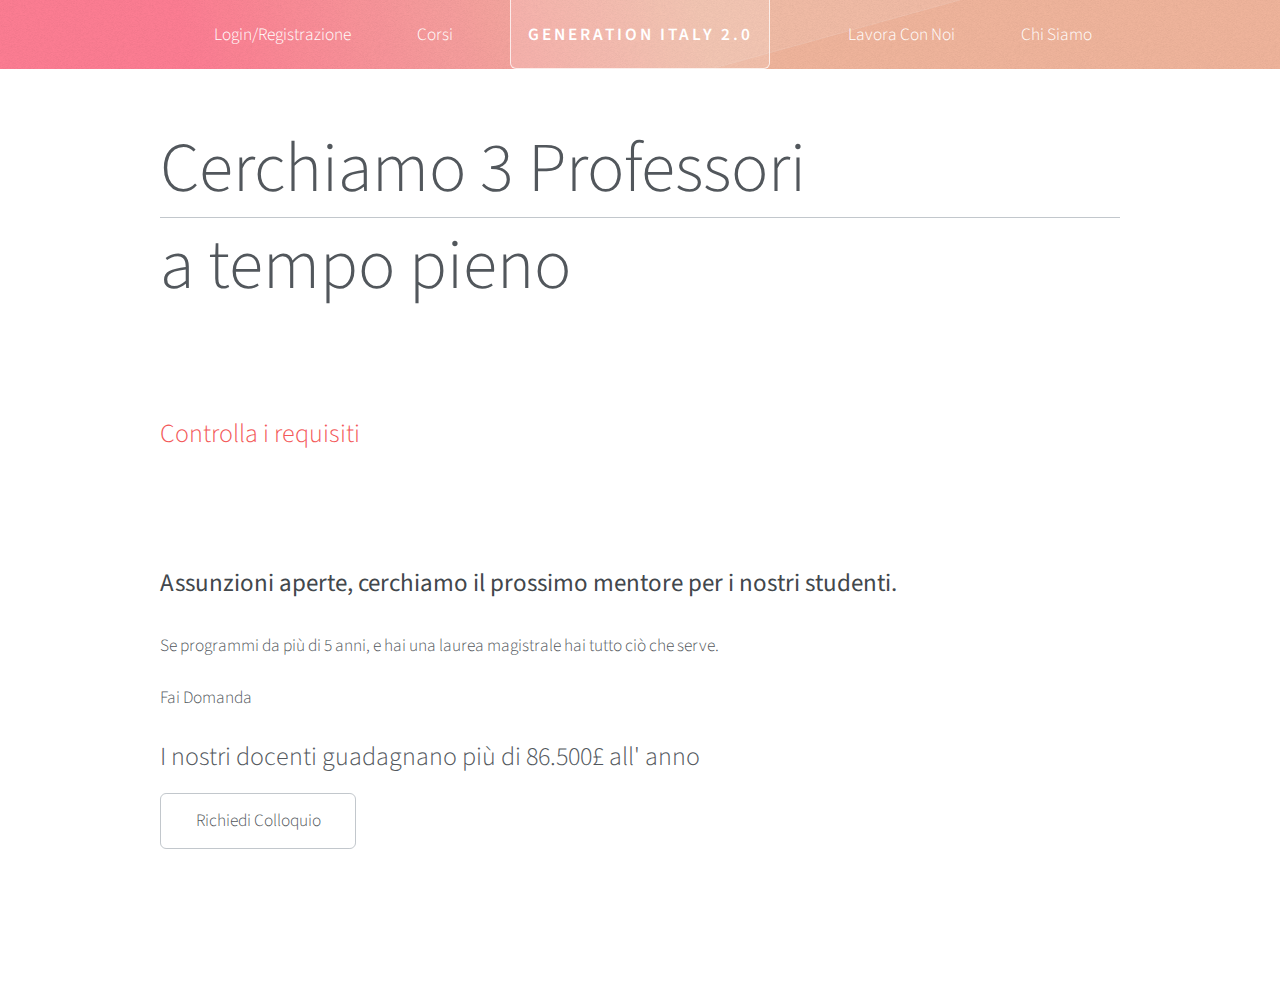
==== commit 00bf6482: "assunzioni sostemato" ====
--- a/assunzioni.html
+++ b/assunzioni.html
@@ -6,7 +6,7 @@
 -->
 <html>
 	<head>
-		<title>Generation Italy 2.0</title>
+		<title>Generation Italy 2.0 - Candidati ora</title>
 		<meta charset="utf-8" />
 		<meta name="viewport" content="width=device-width, initial-scale=1, user-scalable=no" />
 		<link rel="stylesheet" href="assets/css/main.css" />
@@ -43,14 +43,14 @@
 			<!-- Main -->
 				<div class="wrapper">
 					<div class="container" id="main">
-						<div class="row gtr-150">
+						<!--<div class="row gtr-150">-->
 							<div class="col-8 col-12-narrower">
 
 								<!-- Content -->
 									<article id="content">
 										<header>
 											
-                                             <strong><h1 style="font-size: 70px; padding-bottom: 12%;">Cerchiamo 3 Professori a <hr> tempo pieno</h1></strong>
+                                             <strong><h1 style="font-size: 70px; padding-bottom: 12%;">Cerchiamo 3 Professori <hr> a tempo pieno</h1></strong>
 											<p>Controlla i requisiti</p>
 										</header>
 										<a href="#" class="image featured"><img src="images/pic01.jpg" alt="" /></a>
@@ -64,6 +64,12 @@
 									</article>
 
 							</div>
+						</div>
+					
+				</div>
+			</div>
+	
+							
 		<!-- Scripts -->
 			<script src="assets/js/jquery.min.js"></script>
 			<script src="assets/js/jquery.dropotron.min.js"></script>
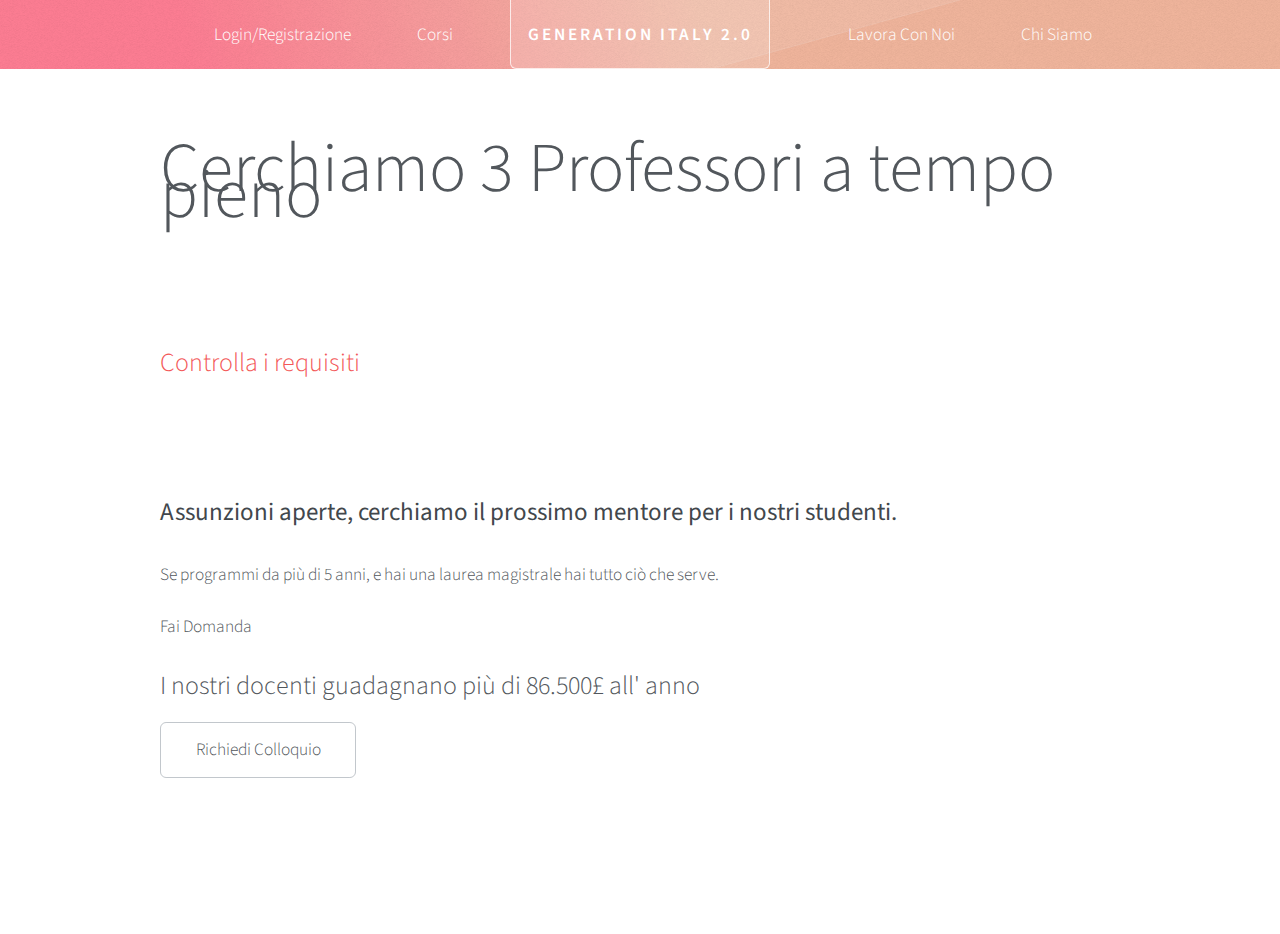
==== commit 1c6cd50f: "Commit Lavora con noi" ====
--- a/assunzioni.html
+++ b/assunzioni.html
@@ -50,7 +50,7 @@
 									<article id="content">
 										<header>
 											
-                                             <strong><h1 style="font-size: 70px; padding-bottom: 12%;">Cerchiamo 3 Professori <hr> a tempo pieno</h1></strong>
+                                             <strong><h1 style="font-size: 70px; padding-bottom: 12%;">Cerchiamo 3 Professori a tempo pieno</h1></strong>
 											<p>Controlla i requisiti</p>
 										</header>
 										<a href="#" class="image featured"><img src="images/pic01.jpg" alt="" /></a>
--- a/assets/css/main.css
+++ b/assets/css/main.css
@@ -351,6 +351,10 @@
 			width: 33.33333%;
 		}
 
+		.row > .col-20 {
+			width: 50%;
+		}
+
 		.row > .off-4 {
 			margin-left: 33.33333%;
 		}
@@ -594,6 +598,10 @@
 					width: 33.33333%;
 				}
 
+				.row > .col-20-normal {
+					width: 33.33333%;
+				}
+
 				.row > .off-4-normal {
 					margin-left: 33.33333%;
 				}
@@ -839,6 +847,10 @@
 					width: 33.33333%;
 				}
 
+				.row > .col-20-narrow {
+					width: 33.33333%;
+				}
+
 				.row > .off-4-narrow {
 					margin-left: 33.33333%;
 				}
@@ -1084,6 +1096,10 @@
 					width: 33.33333%;
 				}
 
+				.row > .col-20-narrower {
+					width: 33.33333%;
+				}
+
 				.row > .off-4-narrower {
 					margin-left: 33.33333%;
 				}
@@ -1329,6 +1345,10 @@
 					width: 33.33333%;
 				}
 
+				.row > .col-20-mobile {
+					width: 33.33333%;
+				}
+
 				.row > .off-4-mobile {
 					margin-left: 33.33333%;
 				}
@@ -1571,6 +1591,10 @@
 				}
 
 				.row > .col-4-mobilep {
+					width: 33.33333%;
+				}
+
+				.row > .col-20-mobilep {
 					width: 33.33333%;
 				}
 
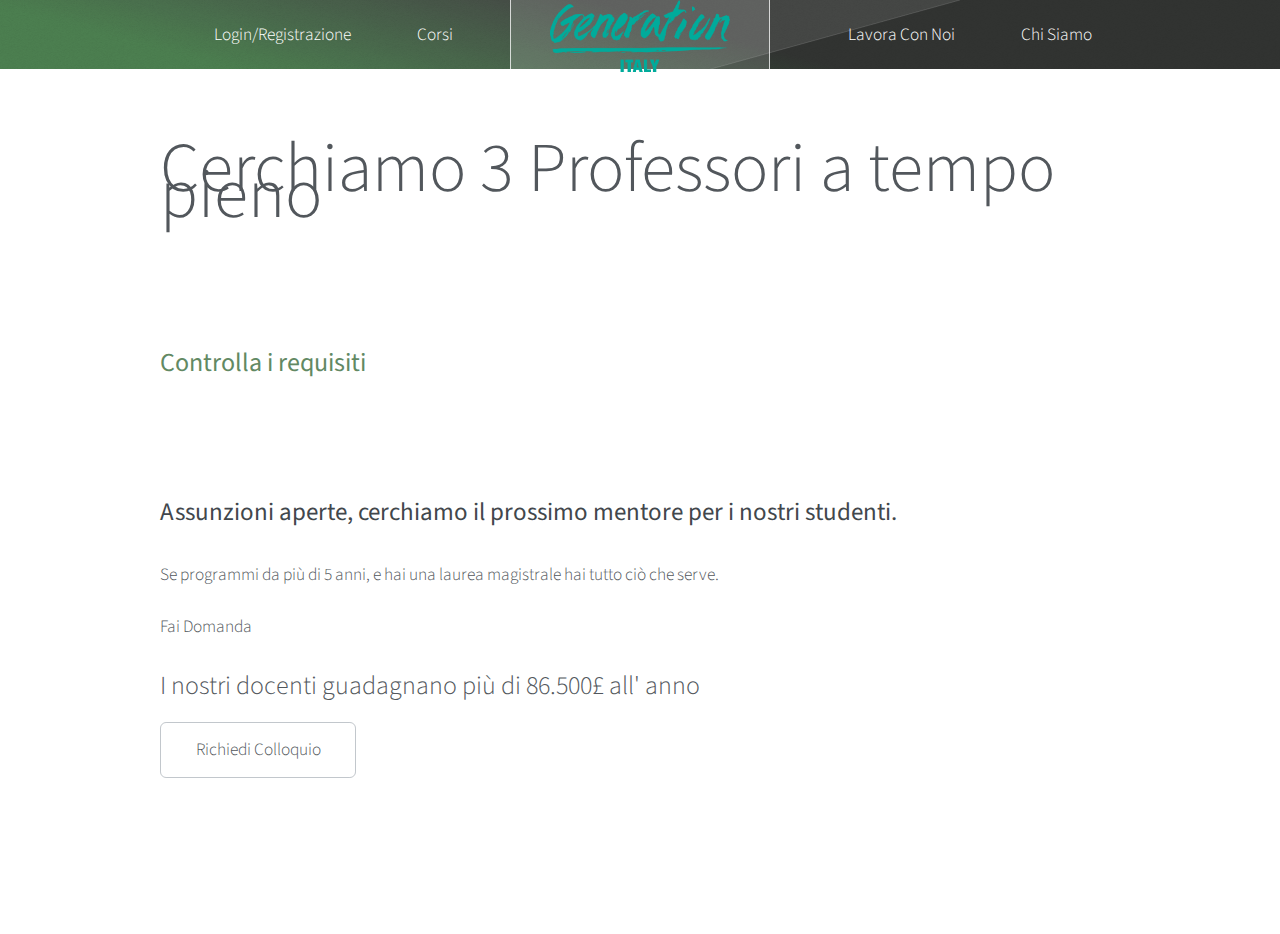
==== commit 6474a17f: "commit sfondo" ====
--- a/assunzioni.html
+++ b/assunzioni.html
@@ -9,6 +9,7 @@
 		<title>Generation Italy 2.0 - Candidati ora</title>
 		<meta charset="utf-8" />
 		<meta name="viewport" content="width=device-width, initial-scale=1, user-scalable=no" />
+		<link rel="icon" type="image/x-icon" href="/image/favicon.ico">
 		<link rel="stylesheet" href="assets/css/main.css" />
 	</head>
 	<body class="right-sidebar is-preload">
@@ -19,7 +20,7 @@
 					<div id="header" class="container">
 
 						<!-- Logo -->
-							<h1 id="logo"><a href="index.html">Generation Italy 2.0</a></h1>
+							<h1 id="logo"><a href="index.html"><img style="width: 180px;" src="image/logo.png"></a></h1>
 
 						<!-- Nav -->
 							<nav id="nav">
--- a/assets/css/main.css
+++ b/assets/css/main.css
@@ -29,6 +29,7 @@
 footer, header, hgroup, menu, nav, section {
 	display: block;}
 
+
 body {
 	line-height: 1;
 }
@@ -114,9 +115,13 @@
 		font-size: 15pt;
 	}
 
-	h1, h2, h3, h4, h5, h6 {
+	h1, h3, h4, h5, h6 {
 		font-weight: 300;
 		color: #52575c;
+	}
+
+	h2{
+		font-weight: bolder;
 	}
 
 	h1 a, h2 a, h3 a, h4 a, h5 a, h6 a {
@@ -154,6 +159,7 @@
 		color: #42474c;
 	}
 
+
 	em, i {
 		font-style: italic;
 	}
@@ -220,7 +226,8 @@
 
 		header > p {
 			display: block;
-			color: #f35858;
+			color: #628963;
+			font-weight:bolder;
 			padding: 0.75em 0 1em 0;
 			font-size: 1.5em;
 			line-height: 1.5em;
@@ -2045,7 +2052,7 @@
 		input[type="reset"]:hover,
 		button:hover,
 		.button:hover {
-			color: #f35858;
+			color: #4f1616;
 			border-color: rgba(243, 88, 88, 0.5);
 		}
 
@@ -2120,10 +2127,10 @@
 		position: relative;
 		padding: 4em 0 2em 0;
 		background-image: url("images/header.svg");
-		background-image: url("images/overlay.png"), url("images/header.svg"), -moz-linear-gradient(75deg, #FF7088 15%, #F2B69D 55%);
-		background-image: url("images/overlay.png"), url("images/header.svg"), -webkit-linear-gradient(75deg, #FF7088 15%, #F2B69D 55%);
-		background-image: url("images/overlay.png"), url("images/header.svg"), -ms-linear-gradient(75deg, #FF7088 15%, #F2B69D 55%);
-		background-image: url("images/overlay.png"), url("images/header.svg"), linear-gradient(75deg, #FF7088 15%, #F2B69D 55%);
+		background-image: url("images/overlay.png"), url("images/header.svg"), -moz-linear-gradient(75deg, #39733E 15%, #323432 55%);
+		background-image: url("images/overlay.png"), url("images/header.svg"), -webkit-linear-gradient(75deg, #39733E 15%, #323432 55%);
+		background-image: url("images/overlay.png"), url("images/header.svg"), -ms-linear-gradient(75deg, #39733E 15%, #323432 55%);
+		background-image: url("images/overlay.png"), url("images/header.svg"), linear-gradient(75deg, #39733E 15%, #32343255%);
 		background-color: #f08c89;
 		background-size: 100% 620%;
 		background-size: 128px 128px, 100% 620%, auto;
@@ -2168,7 +2175,7 @@
 		#logo a {
 			display: block;
 			width: 100%;
-			height: 4em;
+			height: 5em;
 			line-height: 4em;
 			background: rgba(255, 255, 255, 0.15);
 			border: solid 1px;
@@ -2325,9 +2332,9 @@
 		}
 
 		#hero .button {
-			background: #fff;
-			border-color: rgba(255, 255, 255, 0);
-			color: #f08c89;
+			background: rgba(255, 255, 255, 0.75);
+			border-color: rgba(255, 255, 255,0);
+			color: #4f1616;
 			font-size: 1.25em;
 		}
 
@@ -3091,4 +3098,6 @@
 				margin-bottom: 1em;
 			}
 
-	}+	}
+
+	